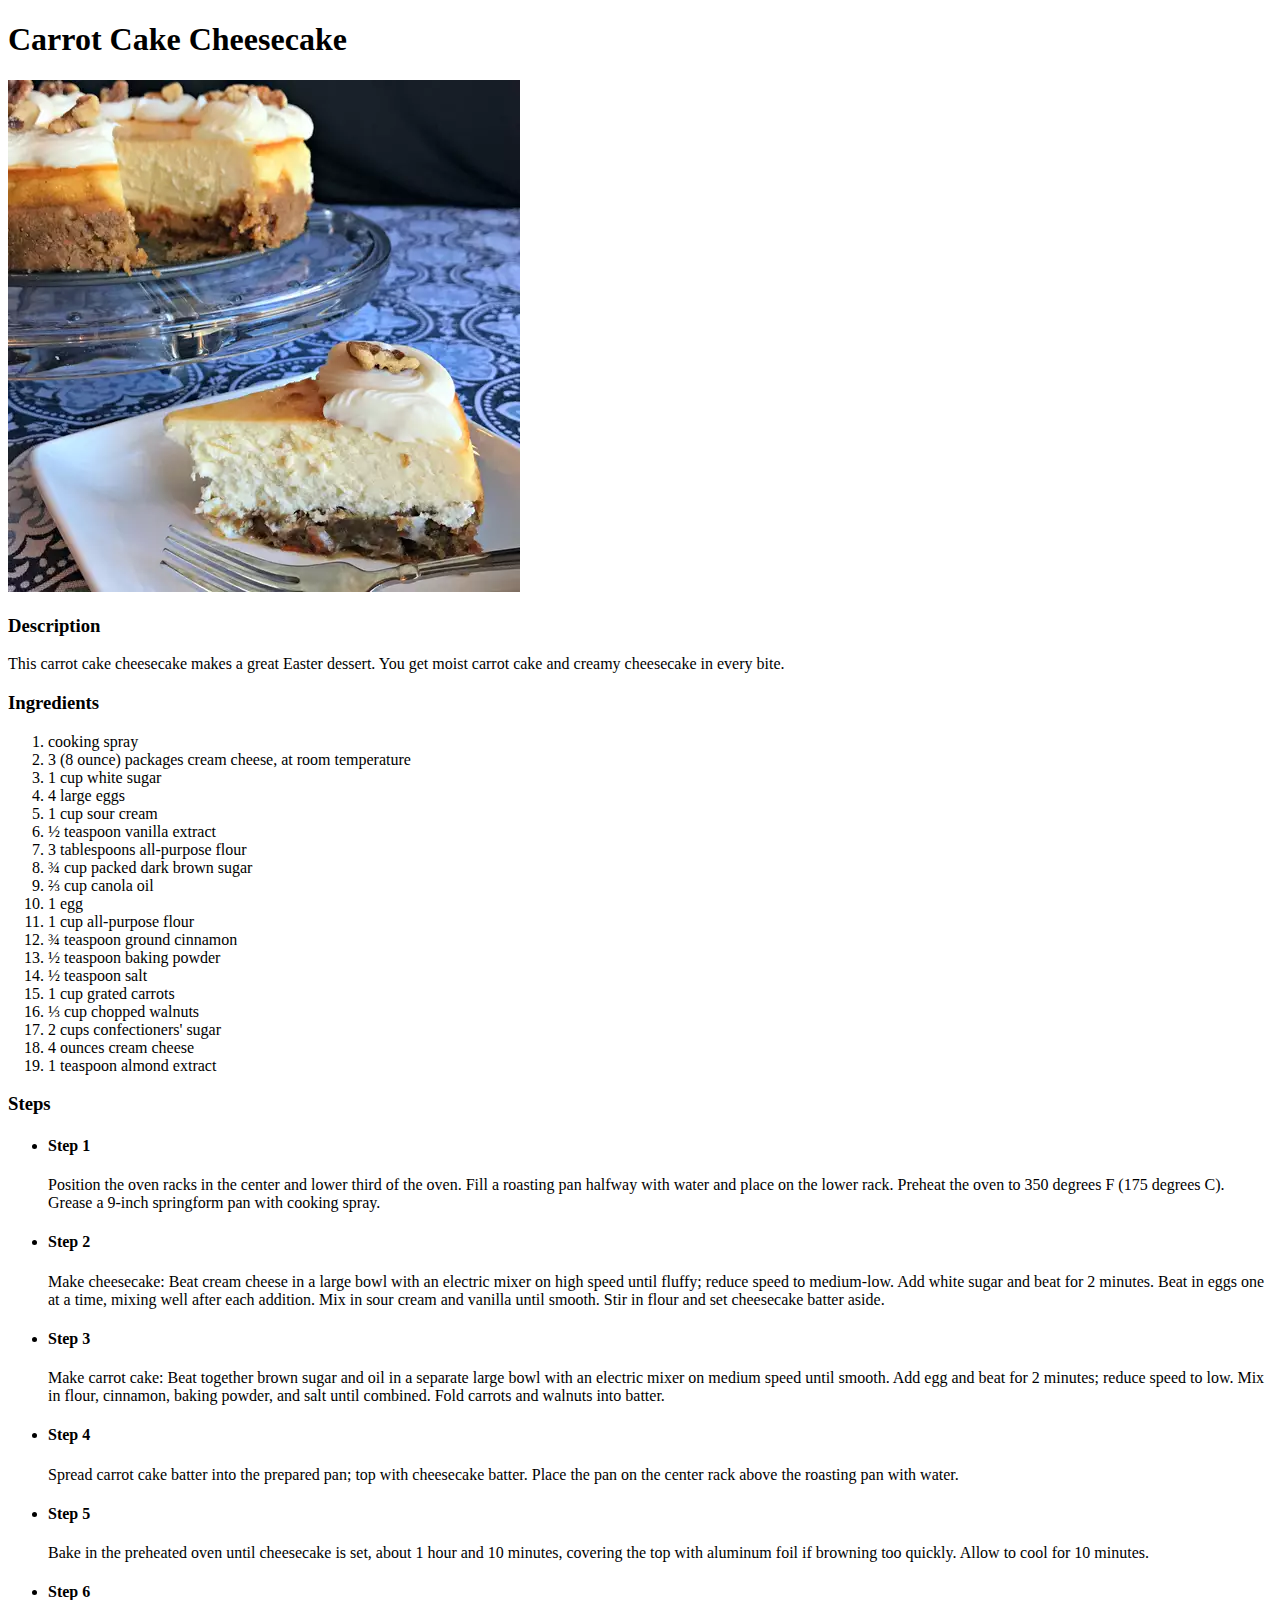
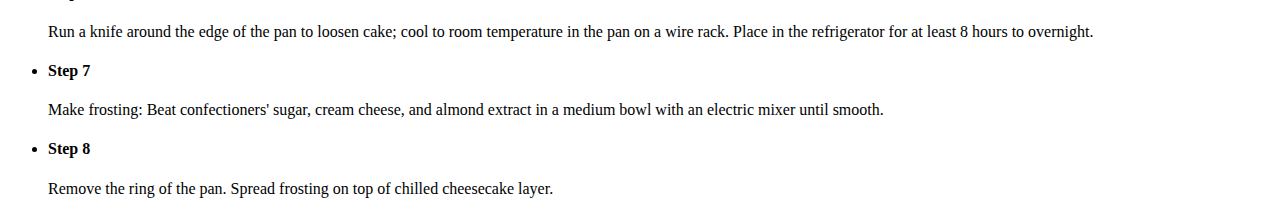
==== recipes/Carrot-Cake-Cheesecake.html @ 240cdf0d "added "Rib-Eye Steak" and "Carrot Cake Cheesecake"" ====
<!DOCTYPE html>
<html lang="en">
<head>
    <meta charset="UTF-8">
    <meta name="viewport" content="width=device-width, initial-scale=1.0">
    <title>Carrot Cake Cheesecake</title>
</head>
<body>
        
    <h1>Carrot Cake Cheesecake</h1>
    <img src="./Images for recipes/image.webp" alt="a Cheesecake with wip cream and a nut on it"
    width="512" height="512">
    
    <h3>Description</h3>
    <p>This carrot cake cheesecake makes a great Easter dessert. You get moist carrot cake and creamy cheesecake in every bite.</p>
    
    <h3>Ingredients</h3>
    <ol>
        <li>cooking spray</li>
        <li>3 (8 ounce) packages cream cheese, at room temperature</li>
        <li>1 cup white sugar</li>
        <li>4 large eggs</li>
        <li>1 cup sour cream</li>
        <li>½ teaspoon vanilla extract</li>
        <li>3 tablespoons all-purpose flour</li>
        <li>¾ cup packed dark brown sugar</li>
        <li>⅔ cup canola oil</li>
        <li>1 egg</li>
        <li>1 cup all-purpose flour</li>
        <li>¾ teaspoon ground cinnamon</li>
        <li>½ teaspoon baking powder</li>
        <li>½ teaspoon salt</li>
        <li>1 cup grated carrots</li>
        <li>⅓ cup chopped walnuts</li>
        <li>2 cups confectioners' sugar</li>
        <li>4 ounces cream cheese</li>
        <li>1 teaspoon almond extract</li>

    </ol>

    <h3>Steps</h3>
    <ul>
        <li> <p><h4>Step 1</h4></p> <p>Position the oven racks in the center and lower third of the oven. Fill a roasting pan halfway with water and place on the lower rack. Preheat the oven to 350 degrees F (175 degrees C). Grease a 9-inch springform pan with cooking spray.</p></li>
        <li> <p><h4>Step 2</h4></p> <p>Make cheesecake: Beat cream cheese in a large bowl with an electric mixer on high speed until fluffy; reduce speed to medium-low. Add white sugar and beat for 2 minutes. Beat in eggs one at a time, mixing well after each addition. Mix in sour cream and vanilla until smooth. Stir in flour and set cheesecake batter aside.</p></li>
        <li> <p><h4>Step 3</h4></p> <p>Make carrot cake: Beat together brown sugar and oil in a separate large bowl with an electric mixer on medium speed until smooth. Add egg and beat for 2 minutes; reduce speed to low. Mix in flour, cinnamon, baking powder, and salt until combined. Fold carrots and walnuts into batter.</p></li>
        <li> <p><h4>Step 4</h4></p> <p>Spread carrot cake batter into the prepared pan; top with cheesecake batter. Place the pan on the center rack above the roasting pan with water.</p></li>
        <li> <p><h4>Step 5</h4></p> <p>Bake in the preheated oven until cheesecake is set, about 1 hour and 10 minutes, covering the top with aluminum foil if browning too quickly. Allow to cool for 10 minutes.</p></li>
        <li> <p><h4>Step 6</h4></p> <p>Run a knife around the edge of the pan to loosen cake; cool to room temperature in the pan on a wire rack. Place in the refrigerator for at least 8 hours to overnight.</p></li>
        <li> <p><h4>Step 7</h4></p> <p></p>Make frosting: Beat confectioners' sugar, cream cheese, and almond extract in a medium bowl with an electric mixer until smooth.</li>
        <li> <p><h4>Step 8</h4></p> <p></p>Remove the ring of the pan. Spread frosting on top of chilled cheesecake layer.</li>
    </ul>
</body>
</html>
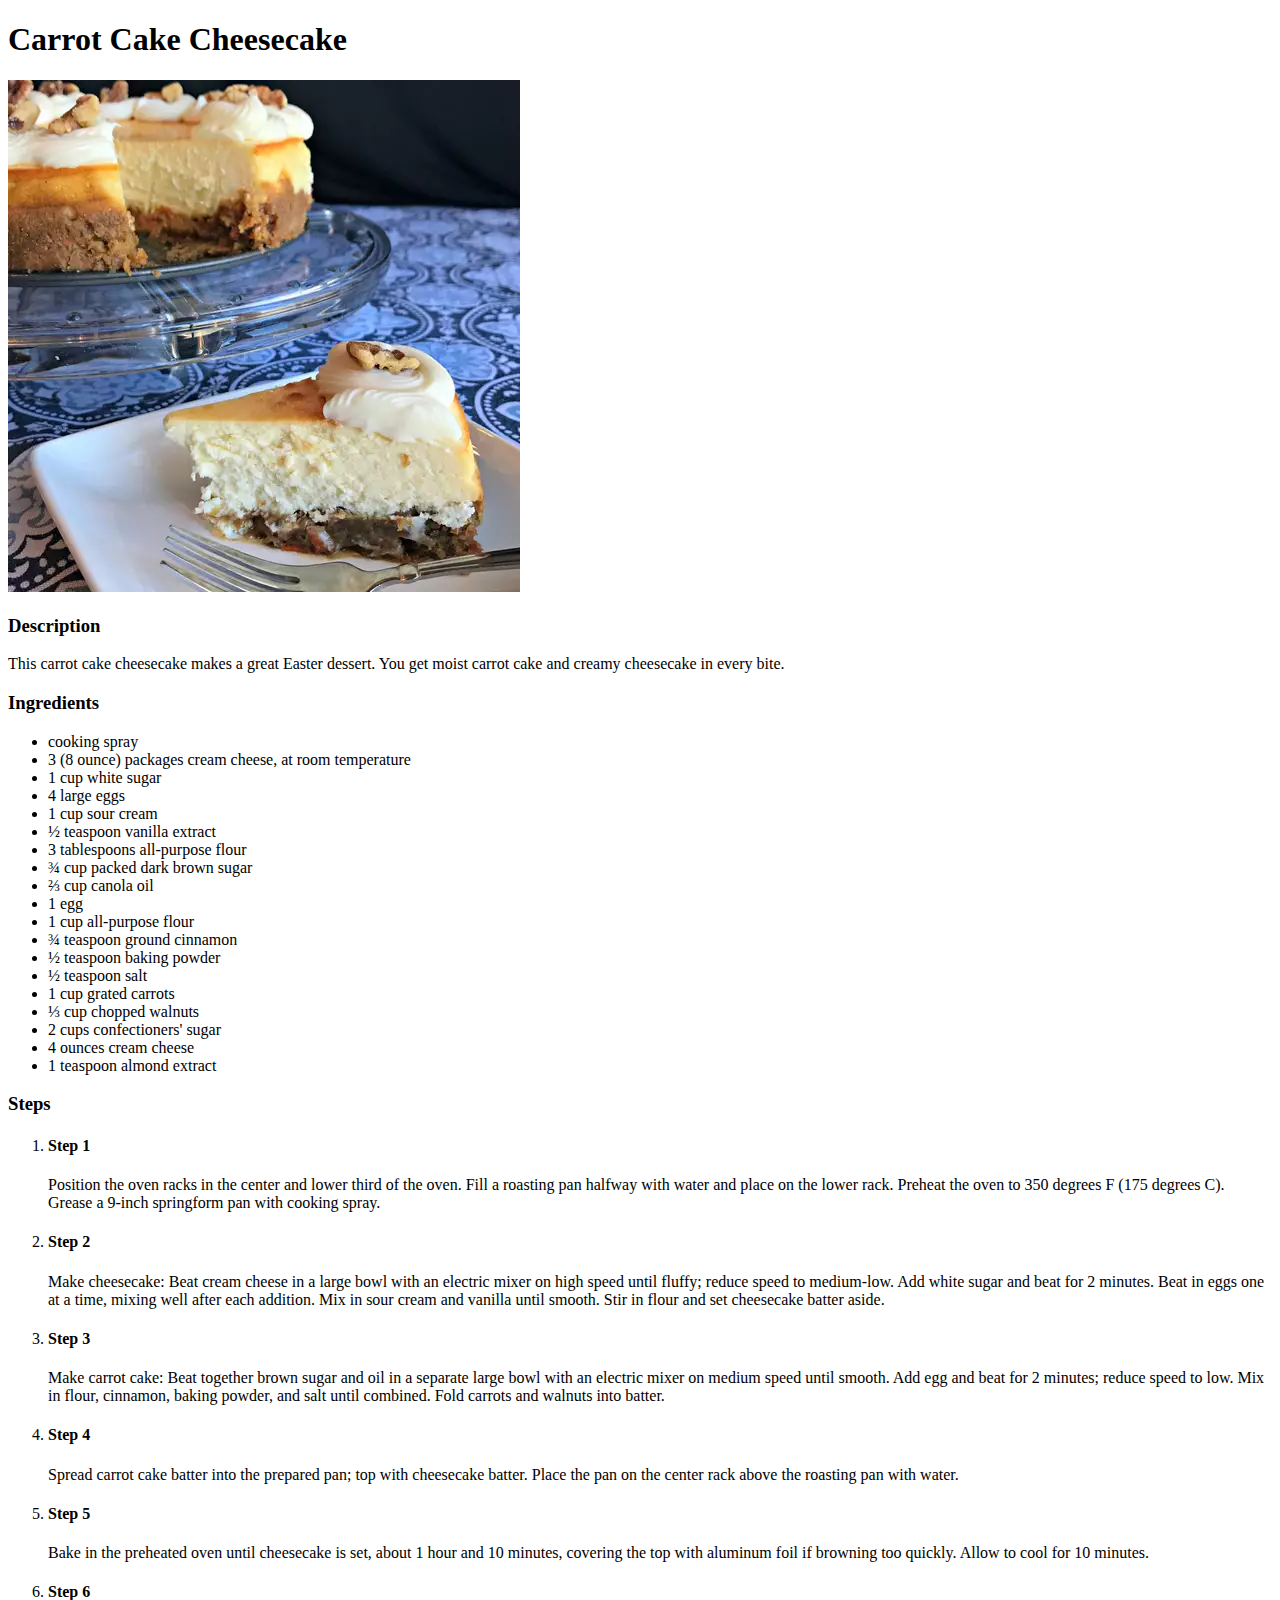
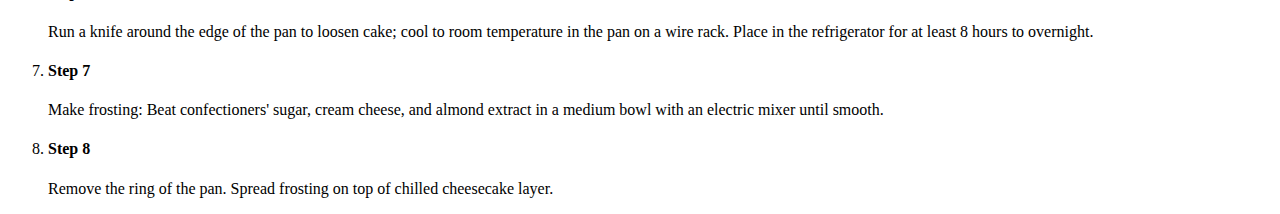
==== commit 4cd8cb2c: "swaped ul and ol in every recipe" ====
--- a/recipes/Carrot-Cake-Cheesecake.html
+++ b/recipes/Carrot-Cake-Cheesecake.html
@@ -15,7 +15,7 @@
     <p>This carrot cake cheesecake makes a great Easter dessert. You get moist carrot cake and creamy cheesecake in every bite.</p>
     
     <h3>Ingredients</h3>
-    <ol>
+    <ul>
         <li>cooking spray</li>
         <li>3 (8 ounce) packages cream cheese, at room temperature</li>
         <li>1 cup white sugar</li>
@@ -36,10 +36,10 @@
         <li>4 ounces cream cheese</li>
         <li>1 teaspoon almond extract</li>
 
-    </ol>
+    </ul>
 
     <h3>Steps</h3>
-    <ul>
+    <ol>
         <li> <p><h4>Step 1</h4></p> <p>Position the oven racks in the center and lower third of the oven. Fill a roasting pan halfway with water and place on the lower rack. Preheat the oven to 350 degrees F (175 degrees C). Grease a 9-inch springform pan with cooking spray.</p></li>
         <li> <p><h4>Step 2</h4></p> <p>Make cheesecake: Beat cream cheese in a large bowl with an electric mixer on high speed until fluffy; reduce speed to medium-low. Add white sugar and beat for 2 minutes. Beat in eggs one at a time, mixing well after each addition. Mix in sour cream and vanilla until smooth. Stir in flour and set cheesecake batter aside.</p></li>
         <li> <p><h4>Step 3</h4></p> <p>Make carrot cake: Beat together brown sugar and oil in a separate large bowl with an electric mixer on medium speed until smooth. Add egg and beat for 2 minutes; reduce speed to low. Mix in flour, cinnamon, baking powder, and salt until combined. Fold carrots and walnuts into batter.</p></li>
@@ -48,6 +48,6 @@
         <li> <p><h4>Step 6</h4></p> <p>Run a knife around the edge of the pan to loosen cake; cool to room temperature in the pan on a wire rack. Place in the refrigerator for at least 8 hours to overnight.</p></li>
         <li> <p><h4>Step 7</h4></p> <p></p>Make frosting: Beat confectioners' sugar, cream cheese, and almond extract in a medium bowl with an electric mixer until smooth.</li>
         <li> <p><h4>Step 8</h4></p> <p></p>Remove the ring of the pan. Spread frosting on top of chilled cheesecake layer.</li>
-    </ul>
+    </ol>
 </body>
 </html>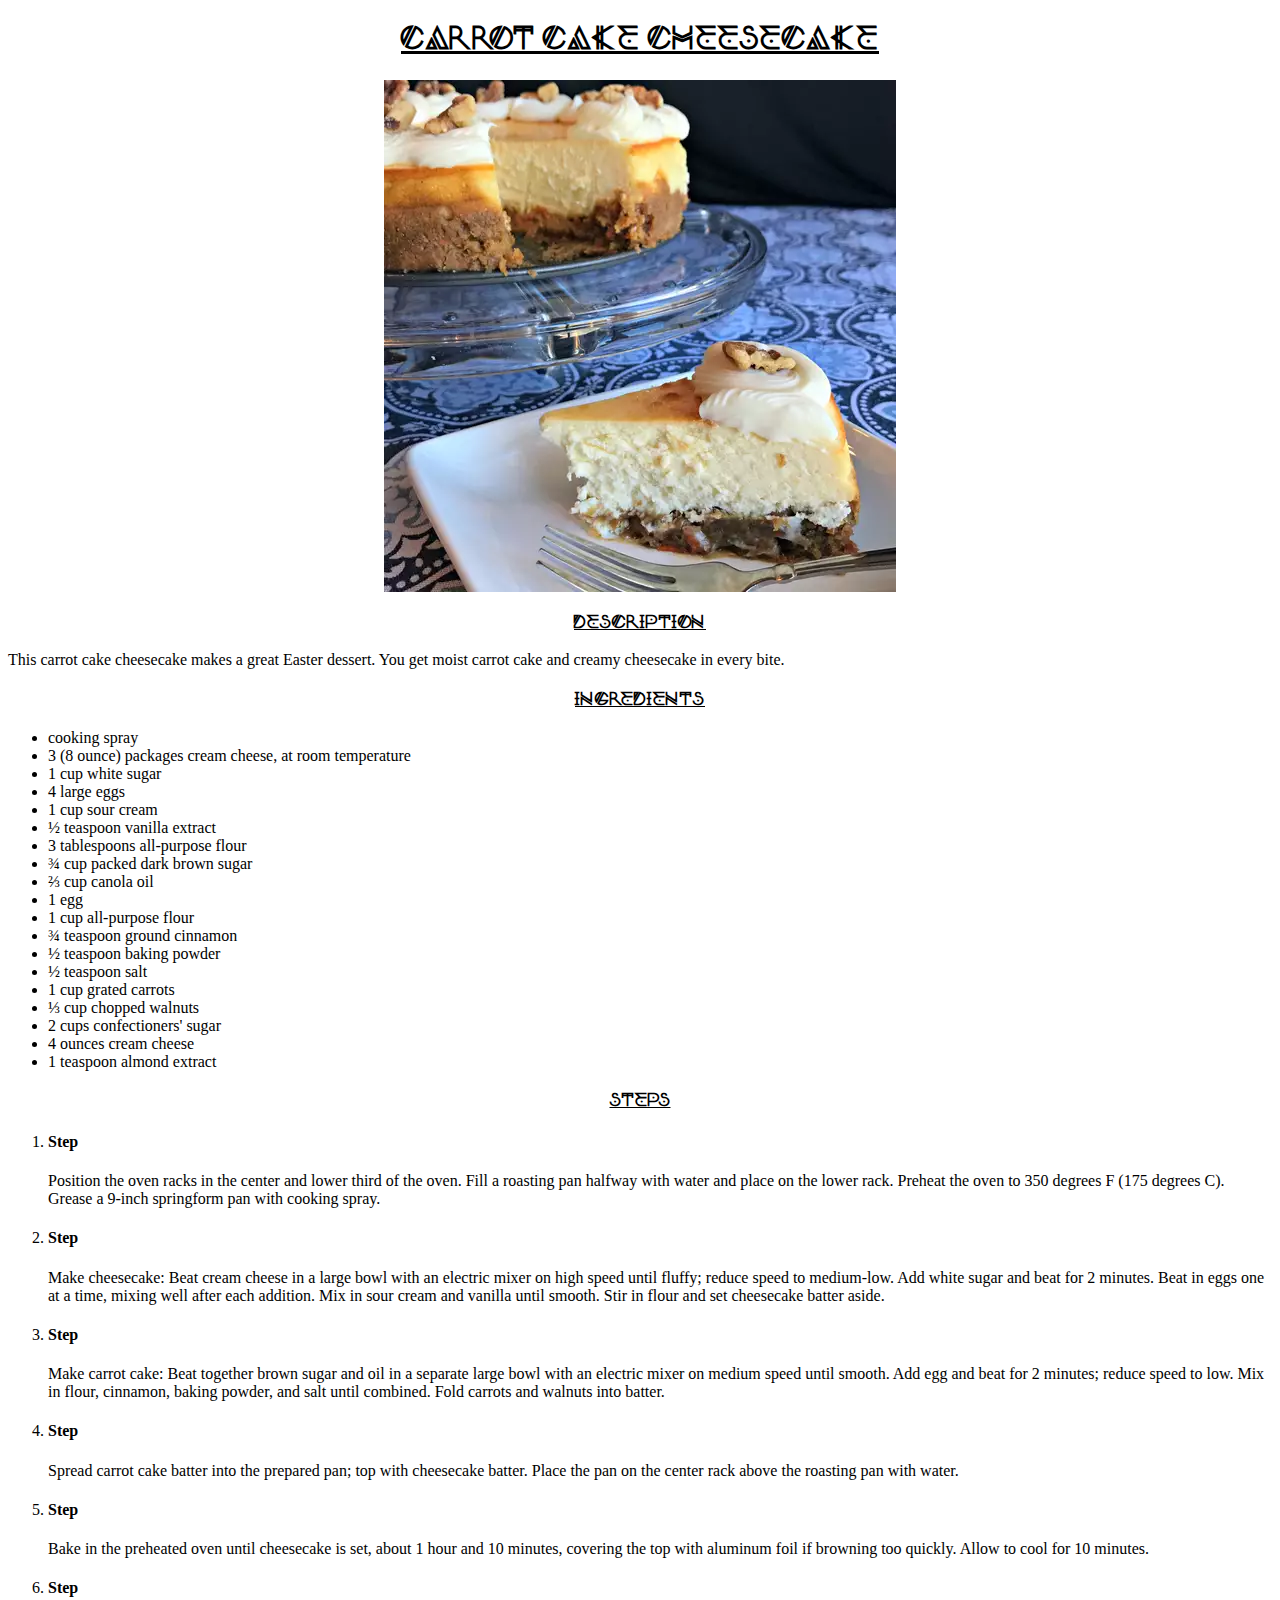
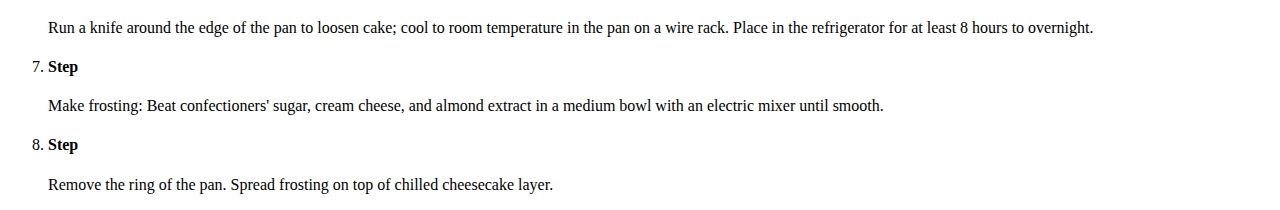
==== commit 2950398c: "odin-recipes stylesheet" ====
--- a/recipes/Carrot-Cake-Cheesecake.html
+++ b/recipes/Carrot-Cake-Cheesecake.html
@@ -3,18 +3,19 @@
 <head>
     <meta charset="UTF-8">
     <meta name="viewport" content="width=device-width, initial-scale=1.0">
-    <title>Carrot Cake Cheesecake</title>
+    <title>Carrot Cheesecake</title>
+    <link rel="stylesheet" href="./stylesheet-recipes.css">
 </head>
 <body>
         
-    <h1>Carrot Cake Cheesecake</h1>
-    <img src="./Images for recipes/image.webp" alt="a Cheesecake with wip cream and a nut on it"
+    <h1 class="f">Carrot Cake Cheesecake</h1>
+    <img class="front-image" src="./Images for recipes/image.webp" alt="a Cheesecake with wip cream and a nut on it"
     width="512" height="512">
     
-    <h3>Description</h3>
+    <h3 class="f">Description</h3>
     <p>This carrot cake cheesecake makes a great Easter dessert. You get moist carrot cake and creamy cheesecake in every bite.</p>
     
-    <h3>Ingredients</h3>
+    <h3 class="f">Ingredients</h3>
     <ul>
         <li>cooking spray</li>
         <li>3 (8 ounce) packages cream cheese, at room temperature</li>
@@ -38,16 +39,16 @@
 
     </ul>
 
-    <h3>Steps</h3>
+    <h3 class="f">Steps</h3>
     <ol>
-        <li> <p><h4>Step 1</h4></p> <p>Position the oven racks in the center and lower third of the oven. Fill a roasting pan halfway with water and place on the lower rack. Preheat the oven to 350 degrees F (175 degrees C). Grease a 9-inch springform pan with cooking spray.</p></li>
-        <li> <p><h4>Step 2</h4></p> <p>Make cheesecake: Beat cream cheese in a large bowl with an electric mixer on high speed until fluffy; reduce speed to medium-low. Add white sugar and beat for 2 minutes. Beat in eggs one at a time, mixing well after each addition. Mix in sour cream and vanilla until smooth. Stir in flour and set cheesecake batter aside.</p></li>
-        <li> <p><h4>Step 3</h4></p> <p>Make carrot cake: Beat together brown sugar and oil in a separate large bowl with an electric mixer on medium speed until smooth. Add egg and beat for 2 minutes; reduce speed to low. Mix in flour, cinnamon, baking powder, and salt until combined. Fold carrots and walnuts into batter.</p></li>
-        <li> <p><h4>Step 4</h4></p> <p>Spread carrot cake batter into the prepared pan; top with cheesecake batter. Place the pan on the center rack above the roasting pan with water.</p></li>
-        <li> <p><h4>Step 5</h4></p> <p>Bake in the preheated oven until cheesecake is set, about 1 hour and 10 minutes, covering the top with aluminum foil if browning too quickly. Allow to cool for 10 minutes.</p></li>
-        <li> <p><h4>Step 6</h4></p> <p>Run a knife around the edge of the pan to loosen cake; cool to room temperature in the pan on a wire rack. Place in the refrigerator for at least 8 hours to overnight.</p></li>
-        <li> <p><h4>Step 7</h4></p> <p></p>Make frosting: Beat confectioners' sugar, cream cheese, and almond extract in a medium bowl with an electric mixer until smooth.</li>
-        <li> <p><h4>Step 8</h4></p> <p></p>Remove the ring of the pan. Spread frosting on top of chilled cheesecake layer.</li>
+        <li> <p><h4>Step</h4></p> <p>Position the oven racks in the center and lower third of the oven. Fill a roasting pan halfway with water and place on the lower rack. Preheat the oven to 350 degrees F (175 degrees C). Grease a 9-inch springform pan with cooking spray.</p></li>
+        <li> <p><h4>Step</h4></p> <p>Make cheesecake: Beat cream cheese in a large bowl with an electric mixer on high speed until fluffy; reduce speed to medium-low. Add white sugar and beat for 2 minutes. Beat in eggs one at a time, mixing well after each addition. Mix in sour cream and vanilla until smooth. Stir in flour and set cheesecake batter aside.</p></li>
+        <li> <p><h4>Step</h4></p> <p>Make carrot cake: Beat together brown sugar and oil in a separate large bowl with an electric mixer on medium speed until smooth. Add egg and beat for 2 minutes; reduce speed to low. Mix in flour, cinnamon, baking powder, and salt until combined. Fold carrots and walnuts into batter.</p></li>
+        <li> <p><h4>Step</h4></p> <p>Spread carrot cake batter into the prepared pan; top with cheesecake batter. Place the pan on the center rack above the roasting pan with water.</p></li>
+        <li> <p><h4>Step</h4></p> <p>Bake in the preheated oven until cheesecake is set, about 1 hour and 10 minutes, covering the top with aluminum foil if browning too quickly. Allow to cool for 10 minutes.</p></li>
+        <li> <p><h4>Step</h4></p> <p>Run a knife around the edge of the pan to loosen cake; cool to room temperature in the pan on a wire rack. Place in the refrigerator for at least 8 hours to overnight.</p></li>
+        <li> <p><h4>Step</h4></p> <p></p>Make frosting: Beat confectioners' sugar, cream cheese, and almond extract in a medium bowl with an electric mixer until smooth.</li>
+        <li> <p><h4>Step</h4></p> <p></p>Remove the ring of the pan. Spread frosting on top of chilled cheesecake layer.</li>
     </ol>
 </body>
 </html>--- a/recipes/stylesheet-recipes.css
+++ b/recipes/stylesheet-recipes.css
@@ -0,0 +1,16 @@
+@font-face {
+    font-family: 'Nordic-Alternative-Regular'; /* Den Namen Ihrer Schriftart festlegen */
+    src: url('Nordic-Alternative-Regular.ttf') format('truetype'); /* TTF-Datei referenzieren */
+  }
+.f{
+    font-family: 'Nordic-Alternative-Regular', sans-serif;
+    text-align: center;
+}
+h1, h2, h3{
+  text-decoration: underline;
+}
+.front-image{
+  display: block;
+  margin-left: auto;
+  margin-right: auto;
+}